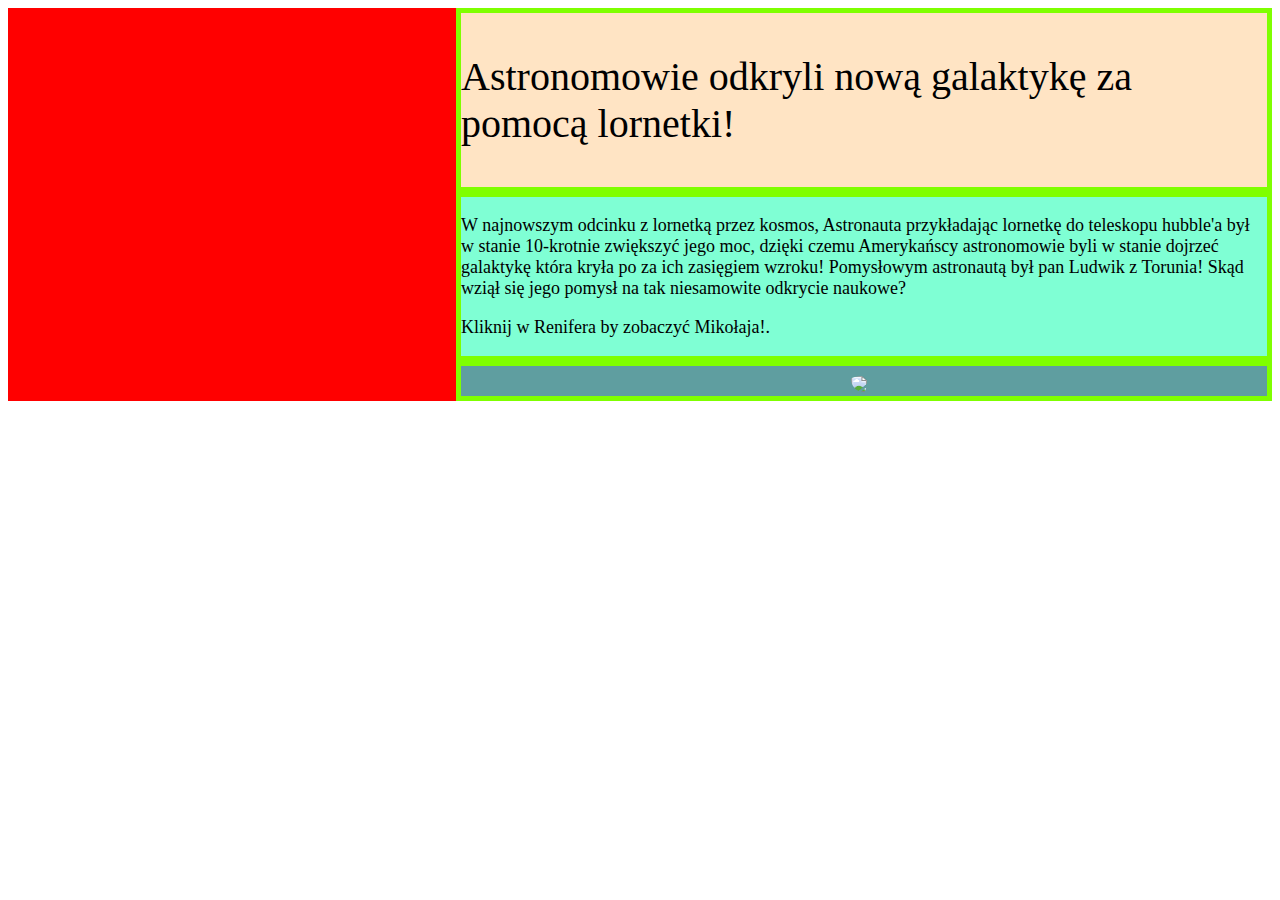
==== index.html @ c9b02c3b "first commit" ====
<!DOCTYPE html>
<html>
    <head>
        <title>Strona interetowa Damian Chowański</title>
        <link rel="stylesheet" type="text/css" href="style.css">
    </head>
    <body>
        <div class="redSquare">
            <div class="boxOnLeft">
                <img id="photo" src="https://static.scientificamerican.com/sciam/cache/file/3846A8EF-D825-45C0-84447E78BE5F6C85_source.jpg?w=590&h=800&E85A4BCE-4ECC-46D8-A5EE614616AE6FDB" alt="">
            </div>
            <div class="boxOfThree">
                <div class="articleTitle">
                    <p>Astronomowie odkryli nową galaktykę za pomocą lornetki!</p>
                </div>
                <div class="articleText">
                    <p>W najnowszym odcinku z lornetką przez kosmos, Astronauta przykładając lornetkę do teleskopu hubble'a był w stanie 10-krotnie zwiększyć
                        jego moc, dzięki czemu Amerykańscy astronomowie byli w stanie dojrzeć galaktykę która kryła po za ich zasięgiem wzroku! Pomysłowym astronautą był pan Ludwik z Torunia!
                        Skąd wziął się jego pomysł na tak niesamowite odkrycie naukowe? 
                    </p>
                    <p>Kliknij w Renifera by zobaczyć Mikołaja!.</p>
                </div>
                <div class="icon">
                    <a href="https://www.google.com/search?q=miko%C5%82aj&tbm=isch&ved=2ahUKEwipvZr-osaBAxVGJhAIHdW0A0sQ2-cCegQIABAA&oq=miko%C5%82aj&gs_lcp=[base64]&sclient=img&ei=j8ERZem5OcbMwPAP1emO2AQ&bih=1305&biw=1278&rlz=1C1FKPE_plPL946PL946"><img id="renifer" src="https://krainazabawy.pl/132168-large_default/schleich-renifer-14837.jpg" </a>  
                </div>
            </div>
        </div>
    </body>
</html>
---- style.css ----
.redSquare{
    display: flex;
    align-items: stretch;
    background-color: red;
}
#photo {
    height:auto;
    max-width: 100%;
}

.boxOfThree{
    flex: 2;
    padding: 20;
    display: flex;
    flex-direction: column;
    align-items: stretch;
    background-color: chartreuse;
}
#renifer{
    height: 150px;
    padding: 10px 10px 0px 0px;
    border-radius: 50%;
}
.boxOnLeft{
    flex: 1;
    padding: 20px;
}
.articleTitle{
    margin: 5px 5px;
    font-size: 40px;
    background-color: bisque;
}
.articleText{
    margin: 5px 5px;
    background-color: aquamarine;
    font-size: 18px;
}
.icon{
    margin: 5px 5px;
    background-color: cadetblue;
    display: flex;
    justify-content: center; 
}
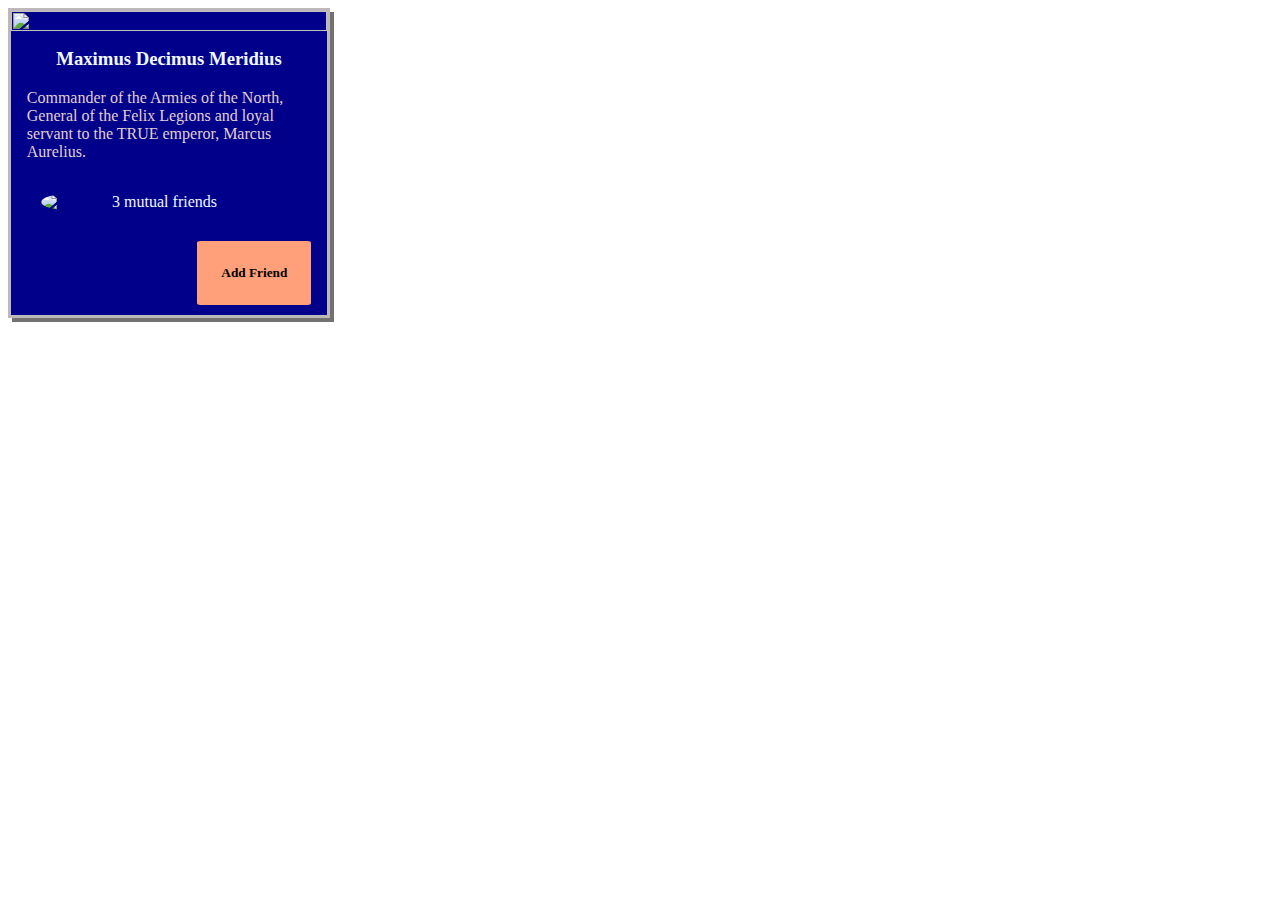
==== commit 92ac4a75: "profile of Maximus" ====
--- a/index.html
+++ b/index.html
@@ -5,23 +5,22 @@
         <link rel="stylesheet" type="text/css" href="style.css">
     </head>
     <body>
-        <div class="redSquare">
-            <div class="boxOnLeft">
-                <img id="photo" src="https://static.scientificamerican.com/sciam/cache/file/3846A8EF-D825-45C0-84447E78BE5F6C85_source.jpg?w=590&h=800&E85A4BCE-4ECC-46D8-A5EE614616AE6FDB" alt="">
-            </div>
-            <div class="boxOfThree">
-                <div class="articleTitle">
-                    <p>Astronomowie odkryli nową galaktykę za pomocą lornetki!</p>
-                </div>
-                <div class="articleText">
-                    <p>W najnowszym odcinku z lornetką przez kosmos, Astronauta przykładając lornetkę do teleskopu hubble'a był w stanie 10-krotnie zwiększyć
-                        jego moc, dzięki czemu Amerykańscy astronomowie byli w stanie dojrzeć galaktykę która kryła po za ich zasięgiem wzroku! Pomysłowym astronautą był pan Ludwik z Torunia!
-                        Skąd wziął się jego pomysł na tak niesamowite odkrycie naukowe? 
-                    </p>
-                    <p>Kliknij w Renifera by zobaczyć Mikołaja!.</p>
-                </div>
-                <div class="icon">
-                    <a href="https://www.google.com/search?q=miko%C5%82aj&tbm=isch&ved=2ahUKEwipvZr-osaBAxVGJhAIHdW0A0sQ2-cCegQIABAA&oq=miko%C5%82aj&gs_lcp=[base64]&sclient=img&ei=j8ERZem5OcbMwPAP1emO2AQ&bih=1305&biw=1278&rlz=1C1FKPE_plPL946PL946"><img id="renifer" src="https://krainazabawy.pl/132168-large_default/schleich-renifer-14837.jpg" </a>  
+        <div class="container">
+            <div class="content">
+            <img id="profilePic" src="https://i1.sndcdn.com/artworks-000030377587-0km0m8-t500x500.jpg"/>
+
+                <div class="informations">
+                    <h3>Maximus Decimus Meridius</h3>
+                    <p class="info">Commander of the Armies of the North, General of the Felix Legions and loyal servant to the TRUE emperor, Marcus Aurelius.</p>
+                    <div class="friends">
+                        <img id="icon" src="https://www.theknightshop.com/media/catalog/product/cache/1/image/650x/c9dcfd7b7989a8e877246fb8f9b6b76e/h/0/h014s.jpg">
+                        <p>3 mutual friends</p>
+                    </div>
+                    <div class="border">
+                        <div class="button">
+                            <h5>Add Friend</h5>
+                        </div>
+                    </div>
                 </div>
             </div>
         </div>
--- a/style.css
+++ b/style.css
@@ -1,43 +1,53 @@
-.redSquare{
-    display: flex;
-    align-items: stretch;
-    background-color: red;
-}
-#photo {
-    height:auto;
-    max-width: 100%;
+.container{
+    width: 25%;
+    min-width: 200px;
+    border: 3px;
+    border-color: rgb(190, 184, 184);
+    border-style: solid;
+    box-shadow: 4px 4px rgb(116, 113, 113);
+    background-color:darkblue;
 }
 
-.boxOfThree{
-    flex: 2;
-    padding: 20;
+#profilePic{
+    margin: center;
+    height: 100%;
+    width: 100%;
+}
+h3{
+    margin-top: 1%;
+    text-align: center;
+}
+.informations{
+    margin: auto;
+    width: 90%;
+    padding: 10px;
+    color: aliceblue;
+}
+.info{
+    color:rgb(226, 207, 207)
+}
+#icon{
+    width: 20%;
+    border-radius: 50%;
+    margin: 0% 5%;
+}
+
+.friends {
     display: flex;
-    flex-direction: column;
-    align-items: stretch;
-    background-color: chartreuse;
+    align-items: center;
 }
-#renifer{
-    height: 150px;
-    padding: 10px 10px 0px 0px;
-    border-radius: 50%;
+.border{
+    margin-left: 60%;
+    margin-top: 5%;
+    border: 2px;
+    border-radius: 3%;
+    border-color: lightsalmon;
+    border-style: solid;
+    background-color:lightsalmon;
 }
-.boxOnLeft{
-    flex: 1;
-    padding: 20px;
+
+.button{
+    text-align: center;
+    color: black;
 }
-.articleTitle{
-    margin: 5px 5px;
-    font-size: 40px;
-    background-color: bisque;
-}
-.articleText{
-    margin: 5px 5px;
-    background-color: aquamarine;
-    font-size: 18px;
-}
-.icon{
-    margin: 5px 5px;
-    background-color: cadetblue;
-    display: flex;
-    justify-content: center; 
-}+
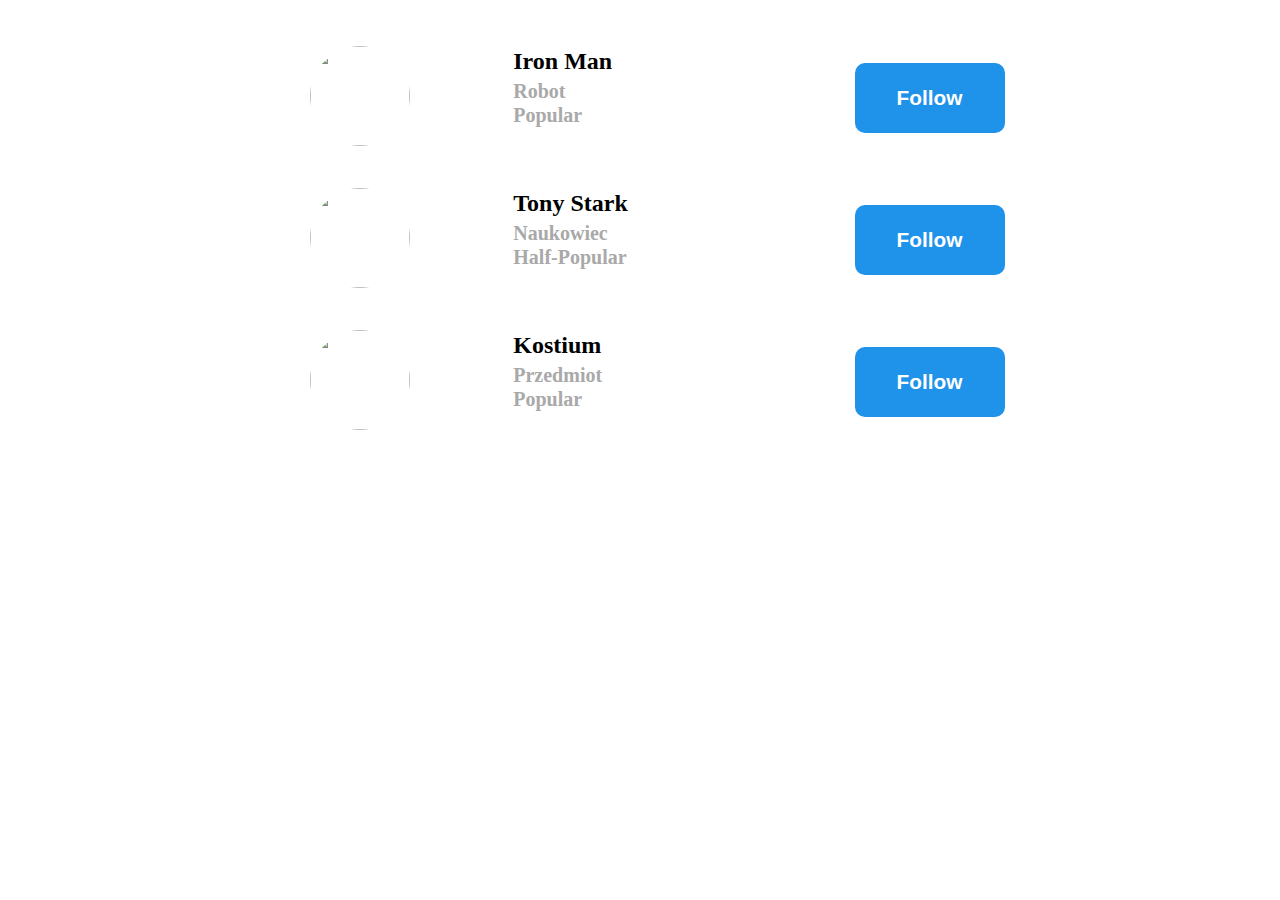
==== commit ca055251: "new task created" ====
--- a/index.html
+++ b/index.html
@@ -6,21 +6,37 @@
     </head>
     <body>
         <div class="container">
-            <div class="content">
-            <img id="profilePic" src="https://i1.sndcdn.com/artworks-000030377587-0km0m8-t500x500.jpg"/>
-
-                <div class="informations">
-                    <h3>Maximus Decimus Meridius</h3>
-                    <p class="info">Commander of the Armies of the North, General of the Felix Legions and loyal servant to the TRUE emperor, Marcus Aurelius.</p>
-                    <div class="friends">
-                        <img id="icon" src="https://www.theknightshop.com/media/catalog/product/cache/1/image/650x/c9dcfd7b7989a8e877246fb8f9b6b76e/h/0/h014s.jpg">
-                        <p>3 mutual friends</p>
-                    </div>
-                    <div class="border">
-                        <div class="button">
-                            <h5>Add Friend</h5>
-                        </div>
-                    </div>
+            <div class="person">
+                <div class="profileImage"><img id="photo" src="https://encrypted-tbn0.gstatic.com/images?q=tbn:ANd9GcRPgZejT7QForBO7wmxztNfB6Xayp-iibhAUw&usqp=CAU"/></div>
+                <div class="profileInfo">
+                    <p class="accountName">Iron Man</p>
+                    <p class="accountInfo">Robot</p>
+                    <p class="popular">Popular</p>
+                </div>
+                <div class="buttonContainer">
+                    <div class="followButton">Follow</div>
+                </div>
+            </div>
+            <div class="person">
+                <div class="profileImage"><img id="photo" src="https://encrypted-tbn0.gstatic.com/images?q=tbn:ANd9GcRPgZejT7QForBO7wmxztNfB6Xayp-iibhAUw&usqp=CAU"/></div>
+                <div class="profileInfo">
+                    <p class="accountName">Tony Stark</p>
+                    <p class="accountInfo">Naukowiec</p>
+                    <p class="popular">Half-Popular</p>
+                </div>
+                <div class="buttonContainer">
+                    <div class="followButton">Follow</div>
+                </div>
+            </div>
+            <div class="person">
+                <div class="profileImage"><img id="photo" src="https://encrypted-tbn0.gstatic.com/images?q=tbn:ANd9GcRPgZejT7QForBO7wmxztNfB6Xayp-iibhAUw&usqp=CAU"/></div>
+                <div class="profileInfo">
+                    <p class="accountName">Kostium</p>
+                    <p class="accountInfo">Przedmiot</p>
+                    <p class="popular">Popular</p>
+                </div>
+                <div class="buttonContainer">
+                    <div class="followButton">Follow</div>
                 </div>
             </div>
         </div>
--- a/style.css
+++ b/style.css
@@ -1,53 +1,70 @@
 .container{
+    display: inline-block;
+    width: 100%;
+    height: 100%;
+}
+.person{
+    margin-top: 0px;
+    display: flex;
+    justify-content: center;
+    align-items: center;
+    margin: 3% 3%;
+    width: 90%;
+    height: 30%;
+}
+.profileImage{
     width: 25%;
-    min-width: 200px;
-    border: 3px;
-    border-color: rgb(190, 184, 184);
-    border-style: solid;
-    box-shadow: 4px 4px rgb(116, 113, 113);
-    background-color:darkblue;
+}
+#photo{
+    border-radius: 50%;
+    width: 100px;
+    height: 100px;
+    margin-left: 30%;
 }
 
-#profilePic{
-    margin: center;
+.profileInfo{
+    margin-top: 0px;
+    margin-bottom: 0px;
     height: 100%;
-    width: 100%;
+    width: 30%;
+    margin-left: 4px;
 }
-h3{
-    margin-top: 1%;
-    text-align: center;
+.accountName{
+    font-size: 24px;
+    font-weight: bold;
+    margin-bottom: 0px;
+    margin-top: 0px;
 }
-.informations{
-    margin: auto;
-    width: 90%;
-    padding: 10px;
-    color: aliceblue;
+.accountInfo{
+    margin-top: 5px;
+    margin-bottom: 0%;
+    font-size: 20px;
+    color: darkgray;
+    font-weight: bold;
 }
-.info{
-    color:rgb(226, 207, 207)
+.popular{
+    margin-top: 1px;
+    font-size: 20px;
+    color: darkgray;
+    font-weight: bold;
 }
-#icon{
-    width: 20%;
-    border-radius: 50%;
-    margin: 0% 5%;
-}
-
-.friends {
-    display: flex;
+.buttonContainer{
+   height: 100px;
+   width: 150px;
+   display: flex;
+   justify-content: center;
     align-items: center;
 }
-.border{
-    margin-left: 60%;
-    margin-top: 5%;
-    border: 2px;
-    border-radius: 3%;
-    border-color: lightsalmon;
-    border-style: solid;
-    background-color:lightsalmon;
-}
-
-.button{
-    text-align: center;
-    color: black;
-}
-
+.followButton{
+    height: 70%;
+    width: 100%;
+    background-color: rgb(31, 146, 234);
+    font-size: 130%;
+    font-family:Arial, Helvetica, sans-serif;
+    font-weight: bold;
+    display: flex;
+    color: white;
+    justify-content: center;
+    align-items: center;
+    border-radius: 10px;
+}